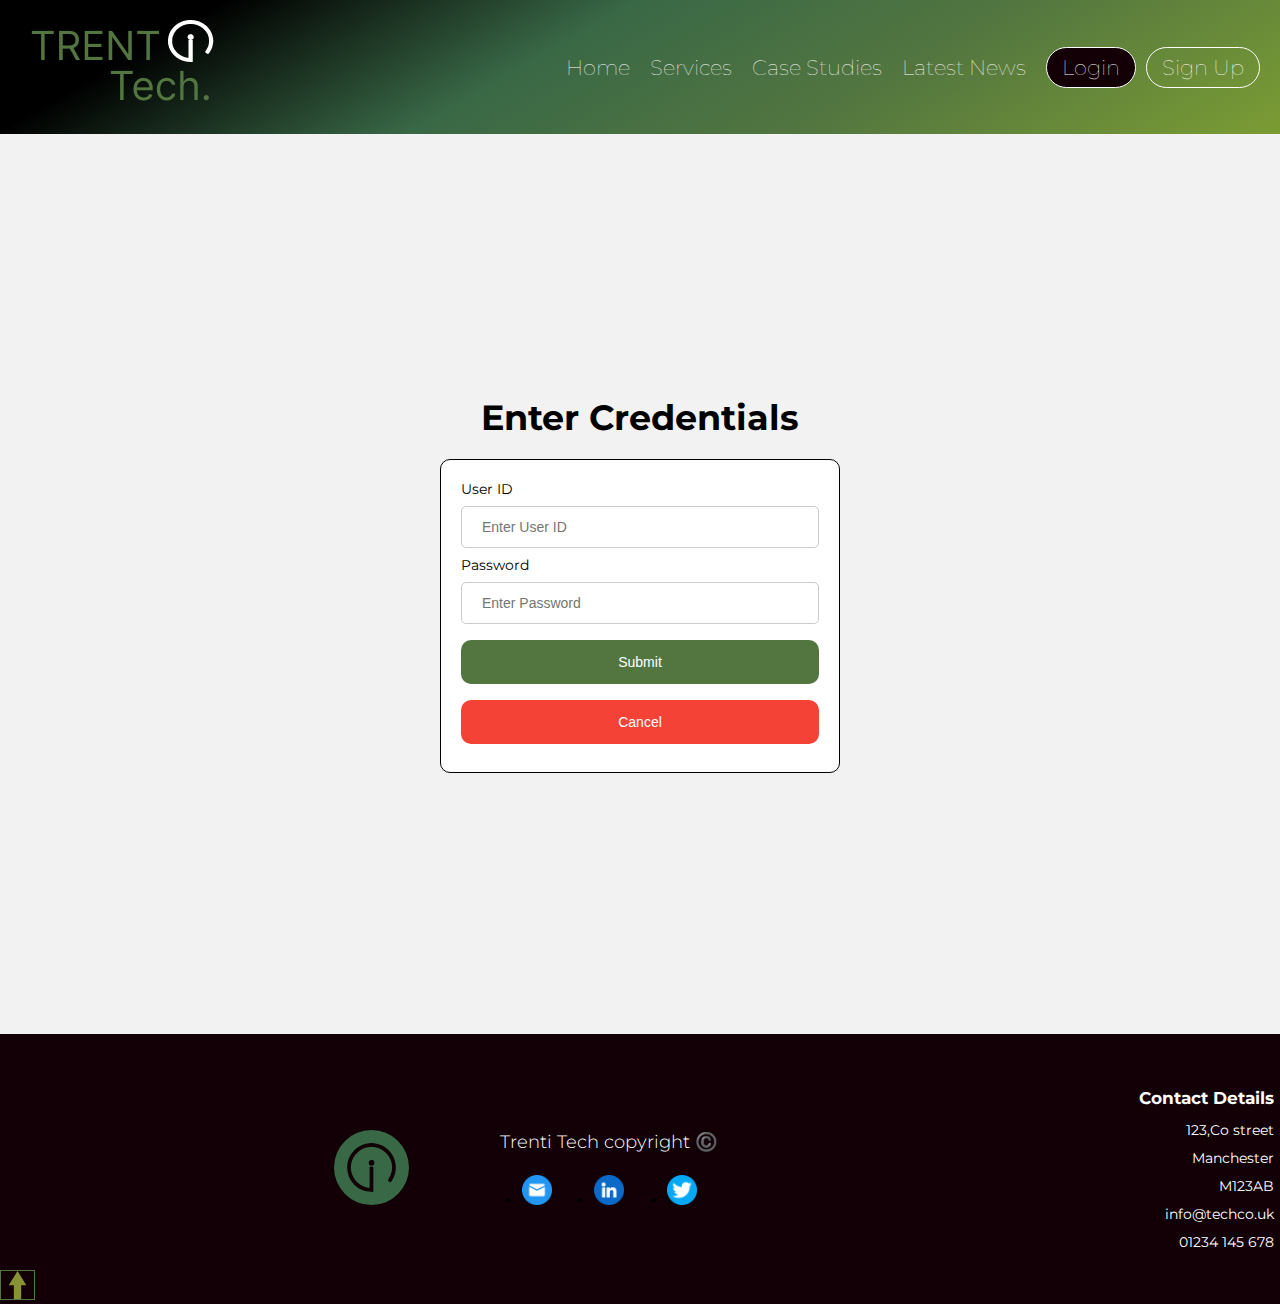
==== login.html @ 075ebb74 "Login and sigup pages completed" ====
<!DOCTYPE html>
<html lang="en">
<head>
    <meta charset="UTF-8">
    <meta http-equiv="X-UA-Compatible" content="IE=edge">
    <meta name="viewport" content="width=device-width, initial-scale=1.0">
    <title>Document</title>

    <link rel="stylesheet" href="./css/globalStyleValues.css">
    <link rel="stylesheet" href="./css/styleHeader.css">
    <!-- <link rel="stylesheet" href="./css/servicesSectionMain.css"> -->
    <link rel="stylesheet" href="./css/loginsingup.css">
    <link rel="stylesheet" href="./css/footer.css">

</head>
<body>
    <nav>
        <ul class="menu">
            <li class="logo"><a href=""><img id="logo_img_txt" src="./assets/Logo40px.png" alt="alt" srcset=""></a></li>
            <li class="item"><a href="index.html">Home</a></li>
            <li class="item"><a href="services.html">Services</a></li>
            <li class="item"><a href="casestudies.html">Case Studies</a></li>
            <li class="item"><a href="lastestnews.html">Latest News</a></li>
            <li class="item button"><a href="">Login</a></li>
            <li class="item button secondary"><a href="">Sign Up</a></li>
            <li class="toggle"><span class="bars"></span></li>
            <!-- <li class="toggle"><a href=""><img class="barsImg" src="./assets/menu.png" alt="alt"></a></li> -->
        </ul>
    </nav>
    <main id="loginSignUpForm">
        <h2>Enter Credentials</h2>
        <!-- <h2>Enter Details to Register</h2> -->

        <form action="/signup" method="post">
            <div class="container">
                <label for="userid"><b>User ID</b></label>
                <input type="text" placeholder="Enter User ID" name="userid" required>

                <label for="psw"><b>Password</b></label>
                <input type="password" placeholder="Enter Password" name="psw" required>

                <!-- <label for="psw-repeat"><b>Confirm Password</b></label>
                <input type="password" placeholder="Confirm Password" name="psw-repeat" required>

                <label for="email"><b>Email</b></label>
                <input type="email" placeholder="Enter Email" name="email" required> -->


                <button type="submit">Submit</button>
                <button type="button" class="cancelbtn">Cancel</button>
            </div>
        </form>
        
        
    </main>

    <footer>
        <a href="#"><img id="arrowUp" src="./assets/UnionArrowUP.svg" alt="" srcset=""></a>
        
        <section id="copyright">
            <div class="logo">
                <img src="./assets/LogoInCirclecircleLogoBlack.svg">
            </div>
            <div class="nameAndSocialMedia">
                <p>Trenti Tech copyright ©️ </p>
                <ul class="SocialMedia">
                    <li>
                        <a href="#" target="_blank">
                            <img id="emailIcon" src="./assets/Email.png" alt="alt" srcset="">
                        </a>
                    </li>
                    <li>
                        <a href="www.linkedin.com" target="_blank">
                            <img id="LinkedinIcon" src="./assets/Linkedin.png" alt="alt" srcset="">
                        </a>
                    </li>
                    <li>
                        <a href="www.twitter.com" target="_blank">
                            <img id="twitterIcon" src="./assets/Twitter.png" alt="alt" srcset="">
                        </a>
                    </li>
                </ul>
            </div>
        
        </section>

        <section class="address">
            <h2>Contact Details</h2>
            <div id="address">
                <p>123,Co street</p>
                <p>Manchester</p>
                <p>M123AB</p>
                <p>info@techco.uk</p>
                <p>01234 145 678</p>
            </div>
        </section>

    </footer>
    <script src="./scripts/index.js"></script>
</body>
</html>
---- css/globalStyleValues.css ----
@import url('https://fonts.googleapis.com/css2?family=Inter:wght@100;200;300&display=swap');
@import url('https://fonts.googleapis.com/css2?family=Inter:wght@100;200;300&family=Montserrat:ital,wght@0,100;0,200;0,300;0,400;1,100;1,200;1,300&family=Ubuntu:ital,wght@0,300;1,300&display=swap');

:root{
    --pri_green:#537640;
    --sec_green:#396846;
    --ter_green:#7b9c33;
    --bl_color: #120006;
    --wh_color:#FFFFFF;
}

*{
    box-sizing: border-box;
    padding:0;
    margin:0;
    font-size:14px;
}

body{
    font-family: 'Montserrat', sans-serif;
}
---- css/styleHeader.css ----
nav{
    /* background: #222; */
    background:linear-gradient(150deg, rgba(0, 0, 0, 1) 15%, #396846 42%, #537640 68%, rgba(123,156,51, 1) 100%);
    padding: 5px 20px;
    width:100vw;
}

nav>ul{
    list-style-type: none;
}

a{
    /* color: var(--wh_color);
    font-family: 'Montserrat', sans-serif;
    font-size:1.5rem;
    font-weight: 100;
    text-decoration: none; */
}

.menu li a{
    display: block;

    color: var(--wh_color);
    font-family: 'Montserrat', sans-serif;
    font-size:1.5rem;
    font-weight: 100;
    text-decoration: none;
}

a:hover{
    /* text-decoration: underline; original*/ 
    font-weight: 300;
}

.menu li{    
    padding:15px 5px;
}


.logo a{
    /* font-size:20px;  */
}

.button.secondary{
    border-bottom:1px black solid;
}

/* Mobile Menu */
.menu{
    display:flex;
    flex-wrap:wrap;
    justify-content: space-between;
    align-items:center;
}

.toggle{
    order:1;
}
.item.button{
    order:2;
}

.item{
    width:100%;
    text-align:center;
    order:3;
    display:none;
}

.item.active{
    display:block;
}

.toggle{
    cursor:pointer;
}

/* my hamburguer menu */
/* .barsImg{
    width:1.8rem;
    height:1.8rem;
} */
/*  */

/* video hambuerguer menu */
.bars{
    background:var(--bl_color);
    display:inline-block;
    height:2px;
    position:relative;
    width: 18px;
}

.bars::before,
.bars::after{
    background:var(--bl_color);
    content:"";
    display:inline-block;
    height:2px;
    position:absolute;
    width: 18px;
}

.bars::before{
    top:5px;
}

.bars::after{
    top:-5px;
}

/* TABLET MENU */


@media all and (min-width:500px){

    .menu{
        justify-content: center;
    }
    .logo{
        flex-grow:1;
    }
    .item.button{
        width: auto;
        order:1;
        display: block;
    }
    .toggle{
        order:2;
    }
    .button.secondary{
        border:0;
    }
    .button a{
        text-decoration:none;
        padding:7px 15px;
        /* background:teal; */
        background:var(--bl_color);
        border:1px solid var(--wh_color);
        border-radius:50em;
        font-size: 1.2rem;
        font-weight: 300;
    }
    .button.secondary a{
        background:transparent;
    }
    .button a:hover{
        transition:all .25s;
    }
    .button:not(.secondary) a:hover{
        background:var(--sec_green);
        border-color:var(--bl_color);
    }
    .button.secondary a:hover{
        background:var(--wh_color);
        border-color:var(--bl_color);
        color:var(--pri_green);
    }
}

/* @media all and (min-width: 768px){  original */
@media all and (min-width: 970px){
    
    .item{
        display:block;
        width:auto;
    }

    .toggle{
        display:none;
    }
    .logo{
        order:0;
    }
    .item{
        order:1;
    }
    .button{
        order:2;
    }

    .menu li{
        padding:15px 10px;
    }
    .menu li.button{
        padding-right:0;
    }
}
@media all and (max-width: 970px){
    #logo_img_txt{
        content: url("../assets/LogoTrentiImgOnly.png");    
    }
}
---- css/servicesSectionMain.css ----
.services_section{
    width:100%;
    height:100vh;
    /* background: url(../assets/ManchesterSalford_opacitiy50per.png) repeat; */
    background: url(../assets/ManchesterSalford2_Opacity50per-min.png) no-repeat;
    display: flex;
    justify-content: center;
    align-items: center;
    flex-wrap: wrap;
}

.services>div{
    text-align: center;
    width:75%;
    height:75%;
    border: 2px solid var(--bl_color); 
    border-radius: 5px;
    background-color: var(--wh_color);
    padding:20px;
    margin: 1.5rem;
}

.services>div:not(:first-child){
    padding-top:40px;
    /* padding-left:40px; */
}

.services>div>h1{
    font-size: 1.5rem;
    font-weight: 300;
    padding-bottom:50px;
}
.services>div>img{
    width:50%;
    height:40%;
}



@media all and (max-width:1070px){
    .services_section{
        align-items: space-between;
    }
    .services>div{
        margin: 0.9rem;
    }
    .services{
        scale:0.75;
    }
}

@media all and (max-width:1050px){
    /* .services{
        scale:0.4;
    } */
}

@media all and (max-width:1030px){
    /* .services>div{
        width:50%;
        height:50%;
        padding:5px;
        margin:0.5rem;
    } */
    .services>img{
        
        display: none;
        
    }
    /* .services>div>img{
        width:50px;
        height:50px;
        
    } */
}

@media all and (max-width:800px){
    /* .services>div{
        width:90vw;
        height:20%;
    } */
    .services>div{
        width:100vw;
        margin:0;
    }
    .services>div>img{
        /* display: none; */
        width:50px;
        height:50px;
    }
    .services>div>h1{
        font-size: 1rem;
        font-weight: 300;
        padding-bottom:20px;
    }
}
---- css/loginsingup.css ----
#loginSignUpForm {
    display: flex;
    flex-direction: column;
    align-items: center;
    justify-content: center;
    height: 100vh;
    margin: 0;
    background-color: #f2f2f2;
    
}

form {
    display: flex;
    flex-direction: column;
    align-items: center;
    justify-content: center;
    background-color: #fff;
    border: 1px solid #000;
    border-radius: 10px;
    padding: 20px;
    max-width: 400px;
    width: 100%;
}

input[type=text], input[type=password], input[type=email] {
    width: 100%;
    padding: 12px 20px;
    margin: 8px 0;
    display: inline-block;
    border: 1px solid #ccc;
    box-sizing: border-box;
    border-radius: 5px;
}

button {
    background-color: var(--pri_green);
    color: white;
    padding: 14px 20px;
    margin: 8px 0;
    border: none;
    cursor: pointer;
    width: 100%;
    border-radius: 10px;
}

button:hover {
    opacity: 0.8;
}

.cancelbtn {
    background-color: #f44336;
}

#loginSignUpForm>h2{
    font-size: 2.5rem;
    margin-bottom:20px;
}

.container>label{
    font-weight: 200;
}

/* .imgcontainer {
    text-align: center;
    margin: 24px 0 12px 0;
    position: relative;
} */

/* img.avatar {
    width: 40%;
    border-radius: 50%;
} */

/* form {
    padding: 16px;
} */

@media screen and (max-width: 300px) {
    span.psw {
        display: block;
        float: none;
    }
    .cancelbtn {
        width: 100%;
    }
}
---- css/footer.css ----
/* BEGINNING FOOTER  */

footer{
    width:100%;
    height:30vh;
    background: var(--bl_color);
    display: flex;
    flex-direction: row;
    justify-content: space-between;
    align-items: center;
}

footer>a{
    align-self: flex-end;
}

#arrowUp{
    width: 35px;
    height: 30px;
    border: 1px solid var(--pri_green)
}

#copyright{
    width:20%;
    display: flex; 
    flex-direction: row;
    justify-content: space-between;
}


.logo>img{
    width:75px;
    height:75px;
}

.nameAndSocialMedia{
    display: flex;
    flex-direction: column;
    justify-content: space-between;
}

.nameAndSocialMedia>p{
    color: var(--wh_color);
    font-size: 1.3rem;
    font-weight: 300;
}

.SocialMedia{
    display: flex;
    justify-content: space-around;
}

.SocialMedia>li>a>img{
    width:30px;
    height:30px;
}

.address{
    width:10vw;
    text-align: right;
    margin-right: 40px;
}


.address>h2,
#address>p{
    color:var(--wh_color);
    line-height: 200%;
}

.address>h2{
    font-size:1.2rem;
}

/*END FOOTER*/


@media all and (max-width:1430px){
    #copyright{
        width:30vw;

    } 
    .address{
        width:20vw;
        text-align: right;
        margin-right: 0.5%;
    }   

}

@media all and (max-width:960px){
    footer{
        align-items: flex-end;
        height:20vh;
    }
    #copyright{
        width:50vw;
        scale: 0.8;
    } 
    .address{
        width:30vw;
        scale: 0.8;
        
    }   

}
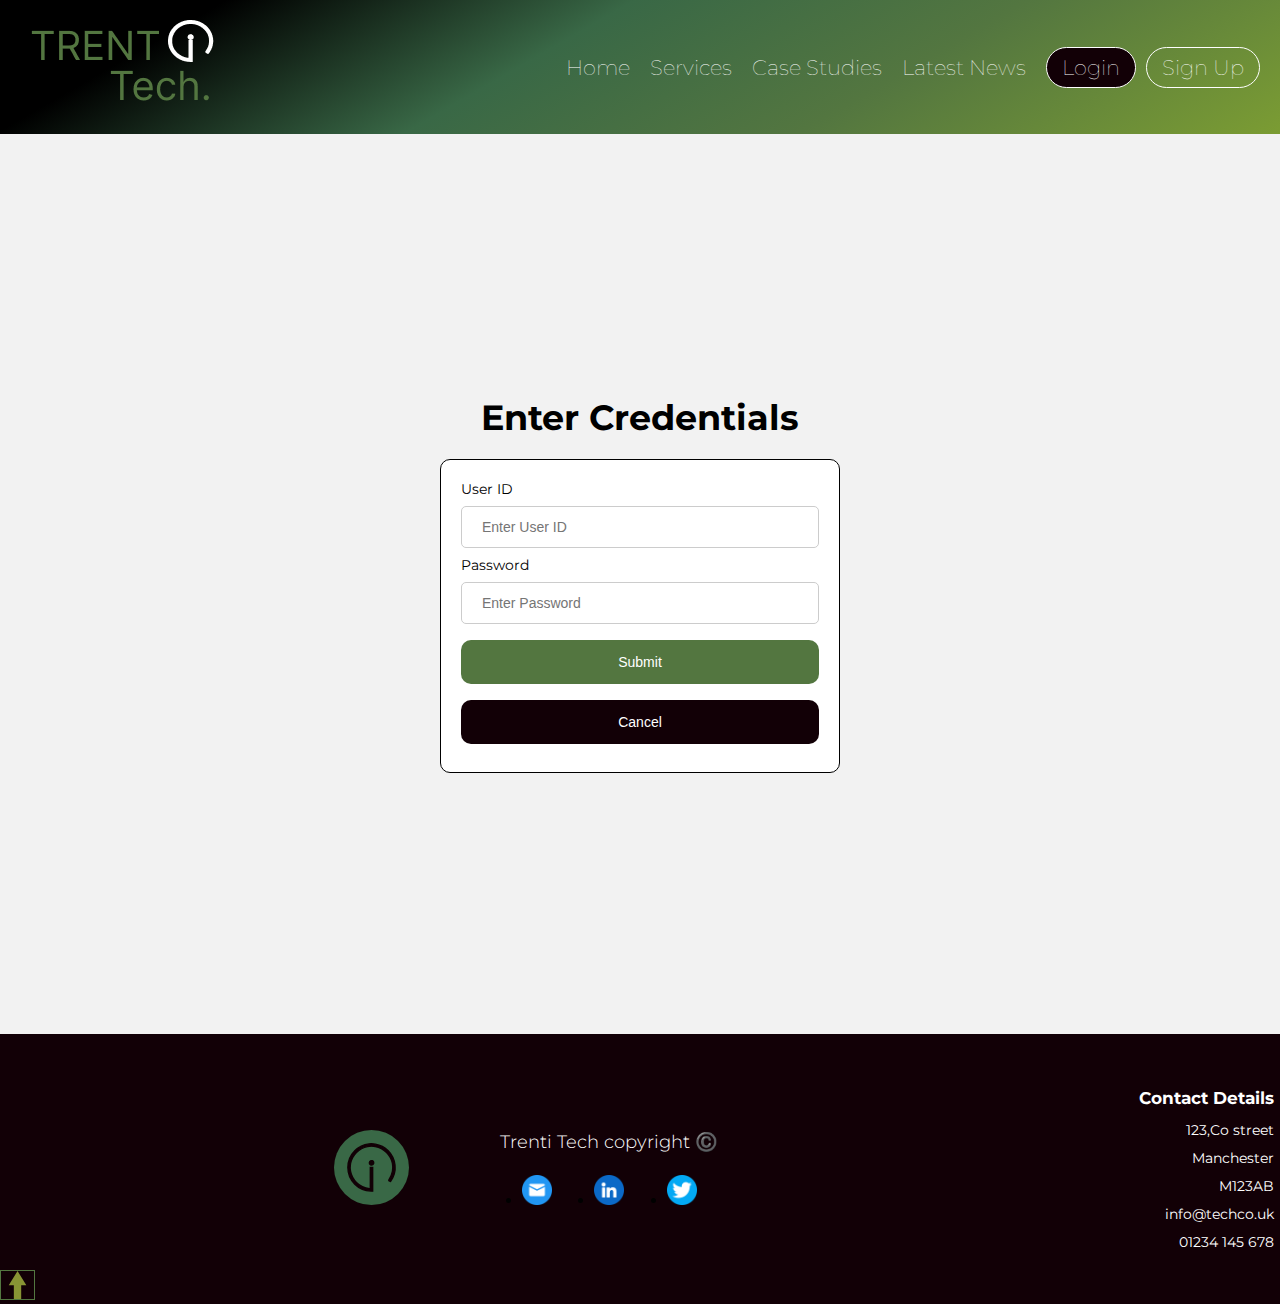
==== commit a8cebba1: "changing cancel button color and adding links to login and signup pages to all the headers" ====
--- a/login.html
+++ b/login.html
@@ -21,8 +21,8 @@
             <li class="item"><a href="services.html">Services</a></li>
             <li class="item"><a href="casestudies.html">Case Studies</a></li>
             <li class="item"><a href="lastestnews.html">Latest News</a></li>
-            <li class="item button"><a href="">Login</a></li>
-            <li class="item button secondary"><a href="">Sign Up</a></li>
+            <li class="item button"><a href="login.html">Login</a></li>
+            <li class="item button secondary"><a href="signup.html">Sign Up</a></li>
             <li class="toggle"><span class="bars"></span></li>
             <!-- <li class="toggle"><a href=""><img class="barsImg" src="./assets/menu.png" alt="alt"></a></li> -->
         </ul>
--- a/css/loginsingup.css
+++ b/css/loginsingup.css
@@ -49,7 +49,7 @@
 }
 
 .cancelbtn {
-    background-color: #f44336;
+    background-color: var(--bl_color);
 }
 
 #loginSignUpForm>h2{
